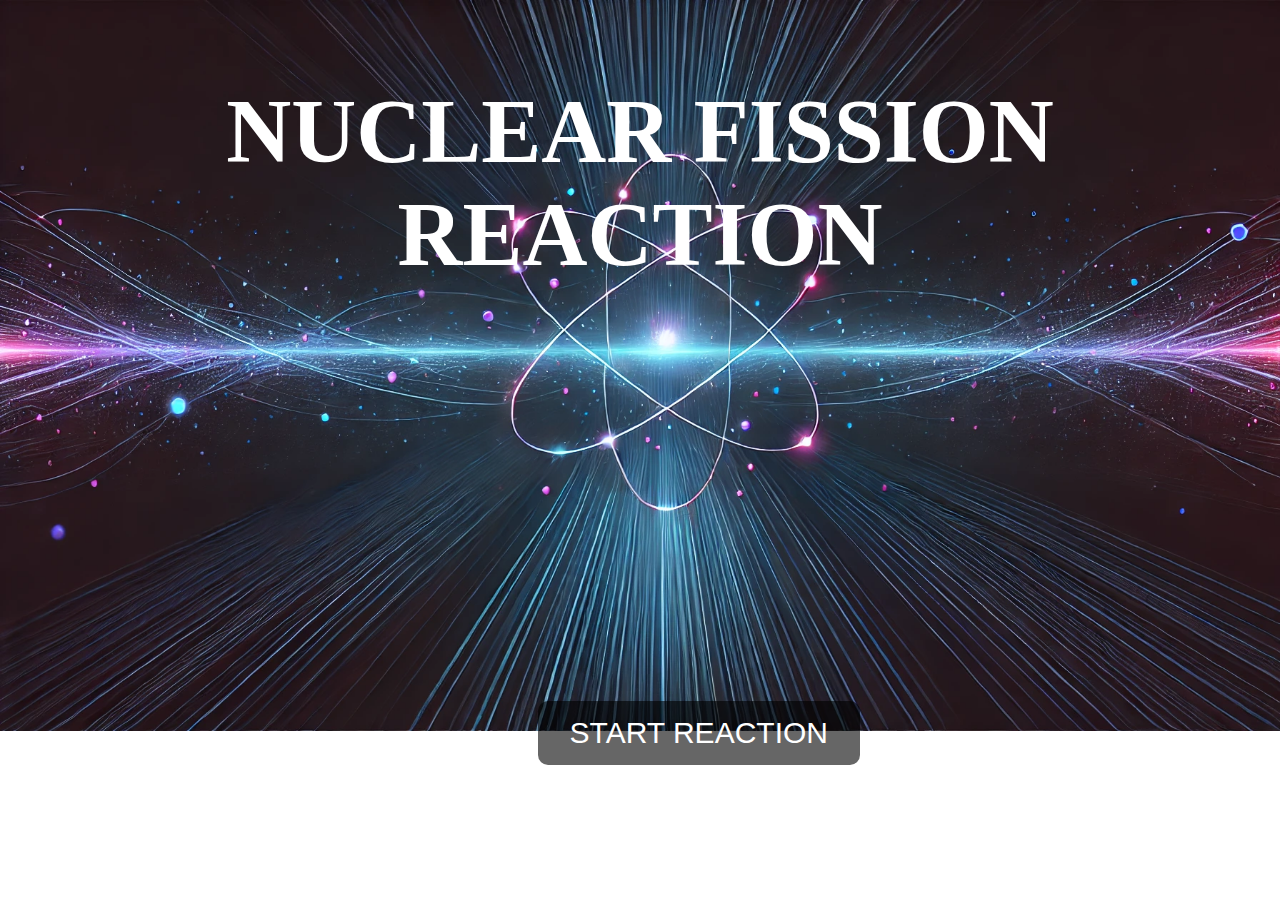
==== index.html @ 10fbe595 "initially project" ====
<!DOCTYPE html>
<html lang="en">
<head>
    <meta charset="UTF-8">
    <meta name="viewport" content="width=device-width, initial-scale=1.0">
    <title>Nuclear Fission Simulation</title>
    <link rel="stylesheet" href="styles.css">
</head>
<body>
    <h1>NUCLEAR FISSION REACTION</h1>
    <button type="button" id="bt">START REACTION</button>
    <!-- added script tag just before the body closing tag so i can access all body tags through js -->
    <script src="script.js"></script>
</body>
</html>
---- styles.css ----
body{
    background-image: url("home4.webp");
    background-repeat: no-repeat;
    background-size: cover;
}
h1 {
    margin-top: 80px;
    font-size: 90px;
    text-align: center;
    color: white;
    animation: moveFromTop 3s ease-in-out, ease-in-out 5s;
}
#bt{
    padding: 15px 32px;
    font-size: 30px;
    background-color: rgba(0,0,0,0.6);
    color: white;
    position: absolute;
    left: 42%;
    bottom: 15%;
    cursor: pointer;
    border: none;
    border-radius: 10px;
}
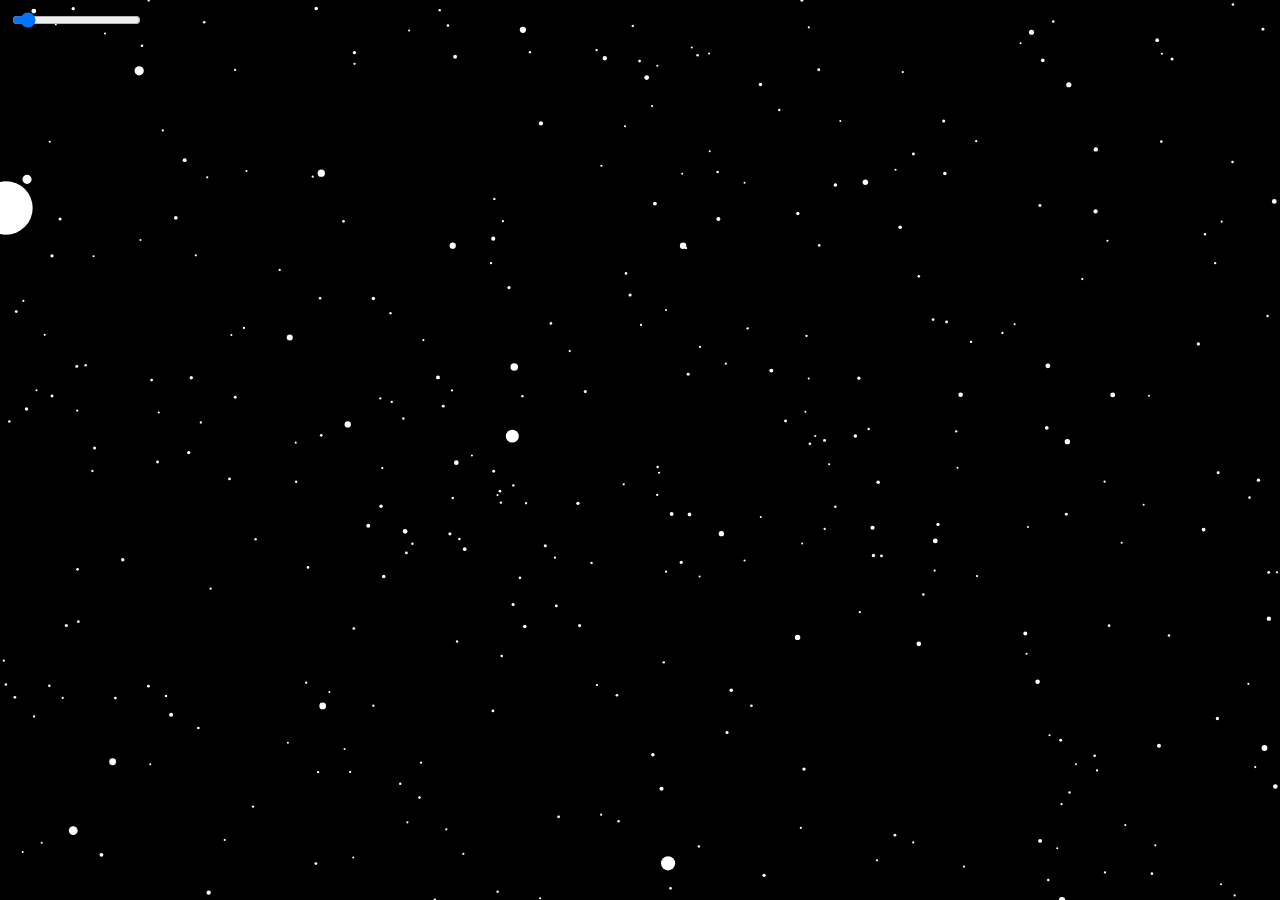
==== commit 42851f2e: "files updated" ====
--- a/index.html
+++ b/index.html
@@ -3,13 +3,12 @@
 <head>
     <meta charset="UTF-8">
     <meta name="viewport" content="width=device-width, initial-scale=1.0">
-    <title>Nuclear Fission Simulation</title>
-    <link rel="stylesheet" href="styles.css">
+    <title>Starfield Simulation</title>
+    <link rel="stylesheet" href="gstyles.css">
 </head>
 <body>
-    <h1>NUCLEAR FISSION REACTION</h1>
-    <button type="button" id="bt">START REACTION</button>
-    <!-- added script tag just before the body closing tag so i can access all body tags through js -->
-    <script src="script.js"></script>
+    <canvas id="canvas"></canvas>
+    <input type="range" id="speedControl" min="1" max="15" value="2">
+    <script src="gscript.js"></script>
 </body>
-</html>
+</html>--- a/gstyles.css
+++ b/gstyles.css
@@ -0,0 +1,13 @@
+body {
+    margin: 0;
+    overflow: hidden;
+}
+canvas {
+    display: block;
+}
+#speedControl {
+    position: absolute;
+    top: 10px;
+    left: 10px;
+    z-index: 10;
+}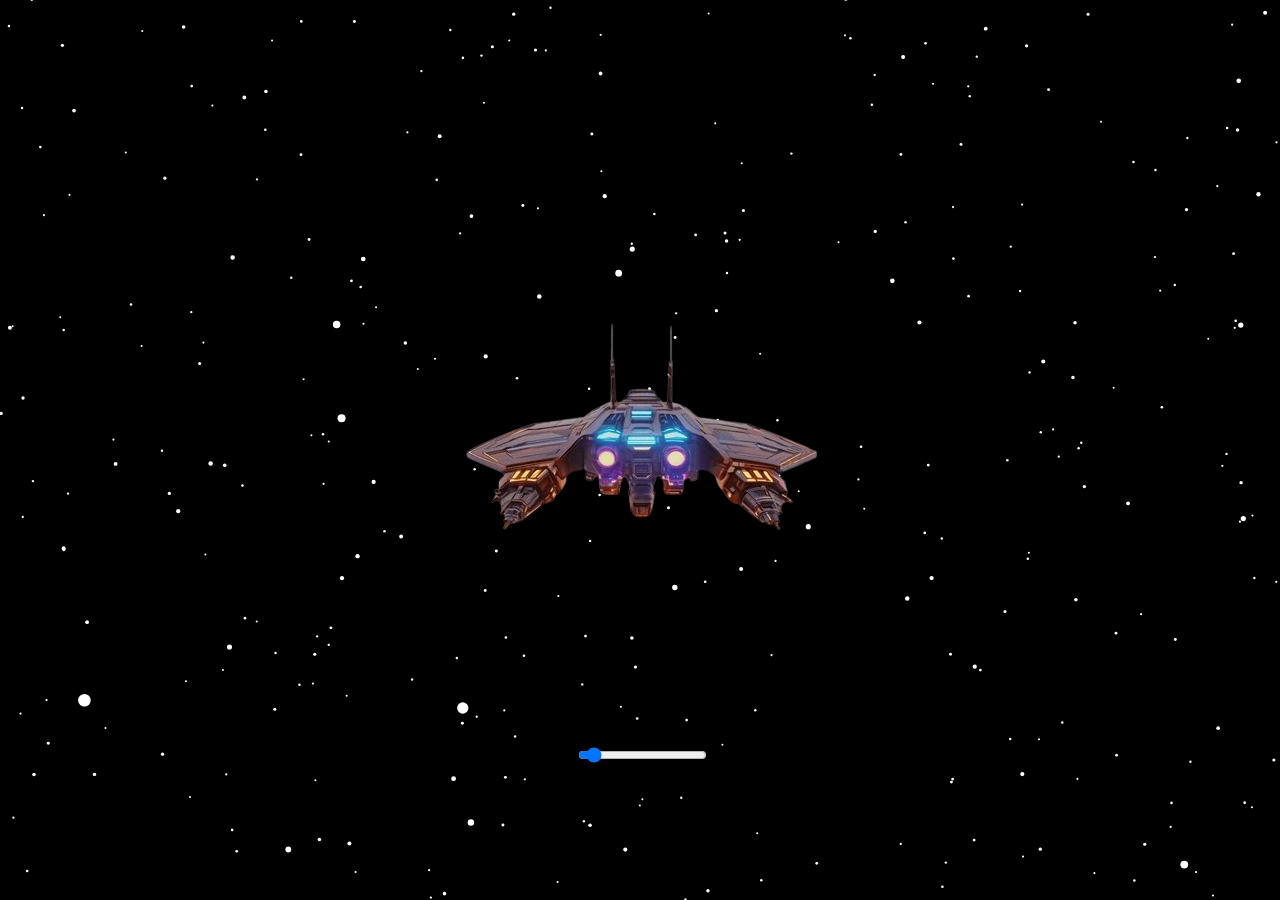
==== commit 7d4f8c47: "added spaceship" ====
--- a/index.html
+++ b/index.html
@@ -8,6 +8,7 @@
 </head>
 <body>
     <canvas id="canvas"></canvas>
+    <img src="spaceship.png" id="star">
     <input type="range" id="speedControl" min="1" max="15" value="2">
     <script src="gscript.js"></script>
 </body>
--- a/gstyles.css
+++ b/gstyles.css
@@ -7,7 +7,14 @@
 }
 #speedControl {
     position: absolute;
-    top: 10px;
-    left: 10px;
+    left: 45%;
+    bottom: 15%;
+     z-index: 10;
+}
+img {
+    position: absolute;
+    left: 50%;
+    top: 50%;
+    transform: translate(-50%, -50%);
     z-index: 10;
-}+}
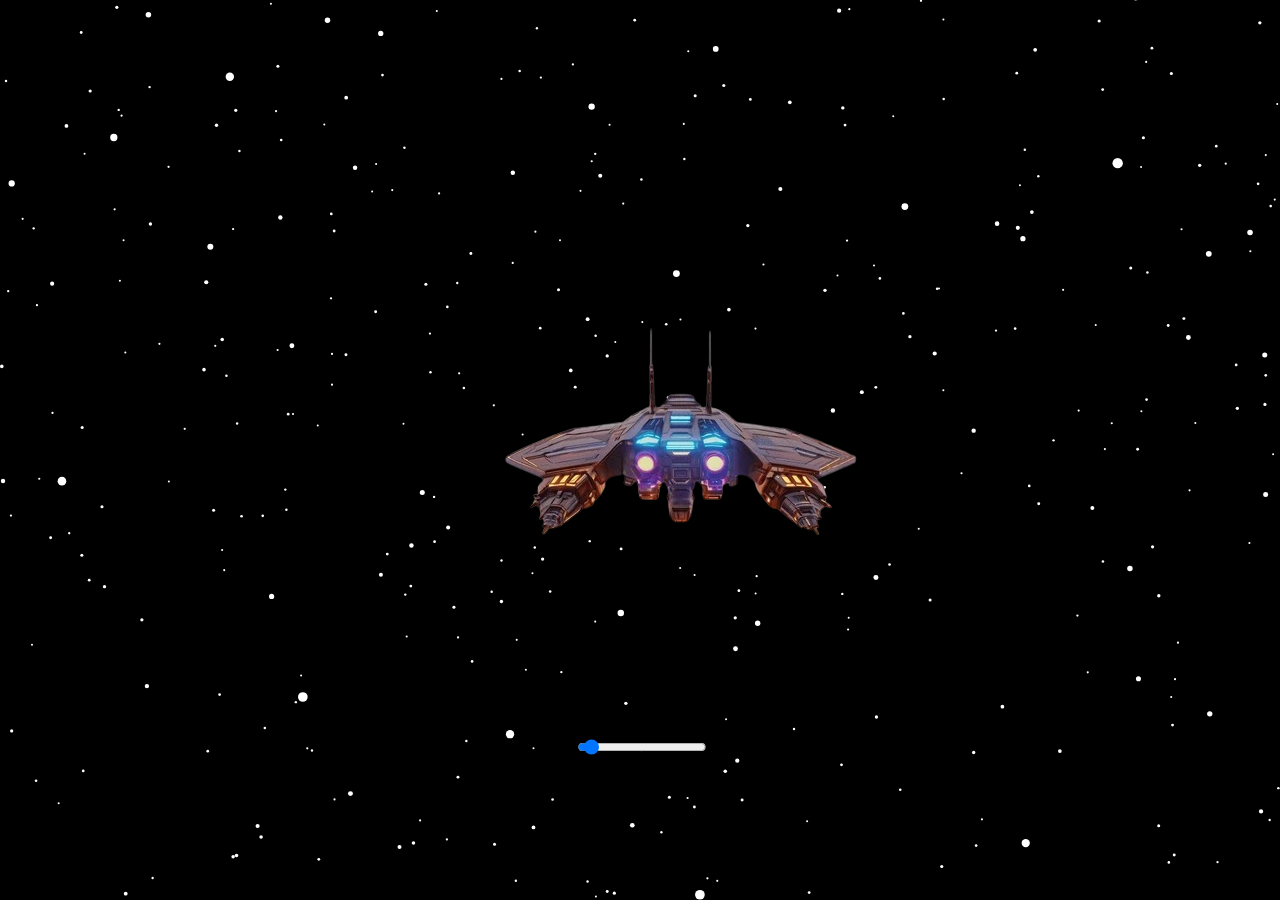
==== commit 4edb26fb: "updated" ====
--- a/index.html
+++ b/index.html
@@ -5,11 +5,12 @@
     <meta name="viewport" content="width=device-width, initial-scale=1.0">
     <title>Starfield Simulation</title>
     <link rel="stylesheet" href="gstyles.css">
+    <link rel="icon" href="spaceship.png" type="image/x-icon">
 </head>
 <body>
     <canvas id="canvas"></canvas>
     <img src="spaceship.png" id="star">
-    <input type="range" id="speedControl" min="1" max="15" value="2">
+    <input type="range" id="speedControl" min="1" max="20" value="2">
     <script src="gscript.js"></script>
 </body>
 </html>--- a/gstyles.css
+++ b/gstyles.css
@@ -7,14 +7,15 @@
 }
 #speedControl {
     position: absolute;
-    left: 45%;
+    left: 50%;
     bottom: 15%;
-     z-index: 10;
+    transform: translate(-50%, -50%);
+    z-index: 10;
 }
 img {
     position: absolute;
-    left: 50%;
-    top: 50%;
-    transform: translate(-50%, -50%);
+    left: 35%;
+    top: 35%;
+    /* transform: translate(-50%, -50%); */
     z-index: 10;
-}
+}